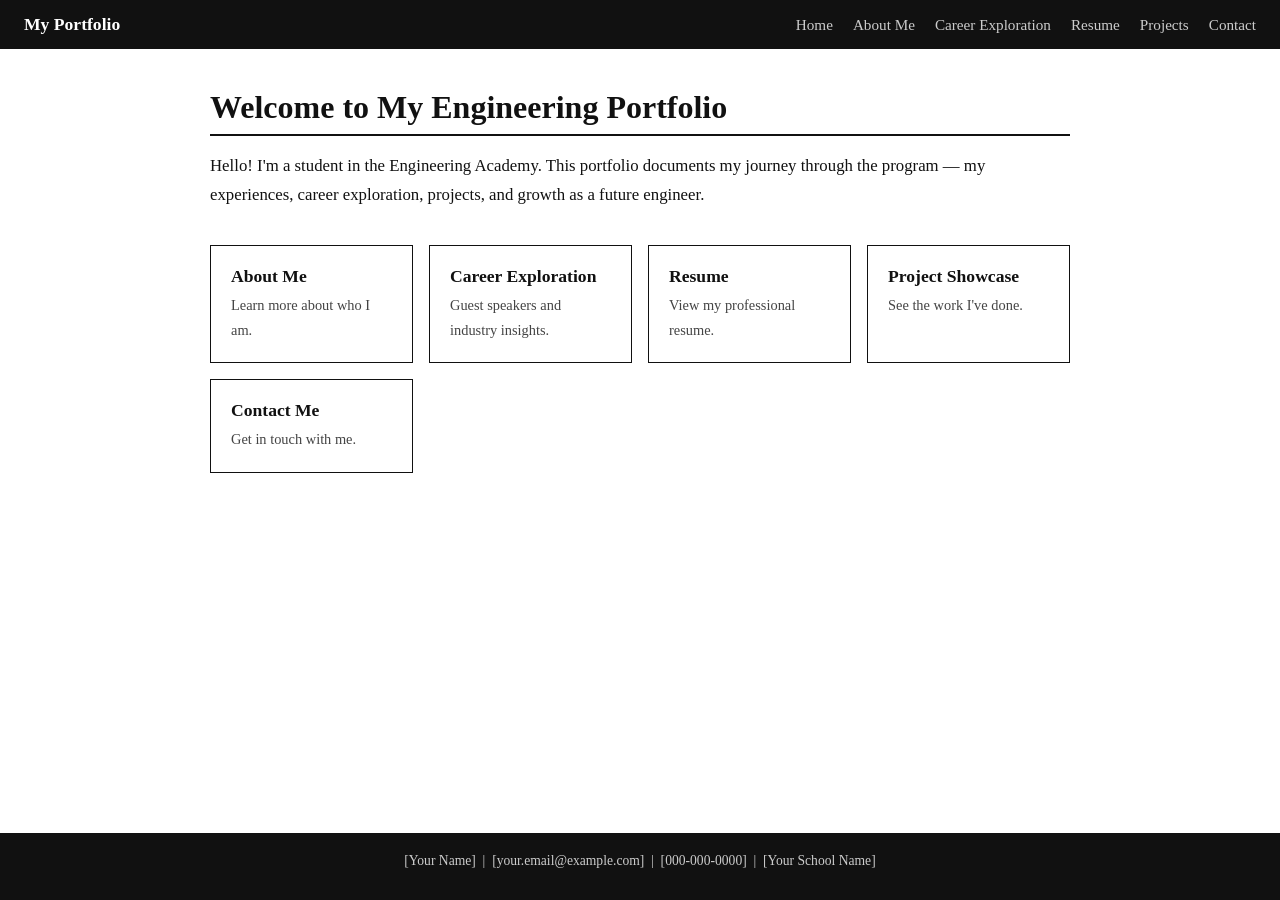
==== index.html @ de972a0d "Add files via upload" ====
<!DOCTYPE html>
<html lang="en">
<head>
  <meta charset="UTF-8" />
  <meta name="viewport" content="width=device-width, initial-scale=1.0"/>
  <title>My Engineering Portfolio</title>
  <link rel="stylesheet" href="style.css" />
</head>
<body>

  <nav>
    <a href="index.html" class="nav-brand">My Portfolio</a>
    <ul>
      <li><a href="index.html">Home</a></li>
      <li><a href="about.html">About Me</a></li>
      <li><a href="career.html">Career Exploration</a></li>
      <li><a href="resume.html">Resume</a></li>
      <li><a href="projects.html">Projects</a></li>
      <li><a href="contact.html">Contact</a></li>
    </ul>
  </nav>

  <main class="home-main">
    <h1>Welcome to My Engineering Portfolio</h1>
    <p class="intro">Hello! I'm a student in the Engineering Academy. This portfolio documents my journey through the program — my experiences, career exploration, projects, and growth as a future engineer.</p>

    <div class="nav-cards">
      <a href="about.html" class="card">
        <h2>About Me</h2>
        <p>Learn more about who I am.</p>
      </a>
      <a href="career.html" class="card">
        <h2>Career Exploration</h2>
        <p>Guest speakers and industry insights.</p>
      </a>
      <a href="resume.html" class="card">
        <h2>Resume</h2>
        <p>View my professional resume.</p>
      </a>
      <a href="projects.html" class="card">
        <h2>Project Showcase</h2>
        <p>See the work I've done.</p>
      </a>
      <a href="contact.html" class="card">
        <h2>Contact Me</h2>
        <p>Get in touch with me.</p>
      </a>
    </div>
  </main>

  <footer>
    <p>[Your Name] &nbsp;|&nbsp; [your.email@example.com] &nbsp;|&nbsp; [000-000-0000] &nbsp;|&nbsp; [Your School Name]</p>
  </footer>

</body>
</html>
---- style.css ----
/* ===========================
   GLOBAL RESET & BASE
=========================== */
* {
  box-sizing: border-box;
  margin: 0;
  padding: 0;
}

body {
  font-family: Georgia, serif;
  font-size: 16px;
  color: #111;
  background-color: #fff;
  display: flex;
  flex-direction: column;
  min-height: 100vh;
}

main {
  max-width: 900px;
  margin: 40px auto;
  padding: 0 20px;
  flex: 1;
}

h1 {
  font-size: 2rem;
  margin-bottom: 16px;
  border-bottom: 2px solid #111;
  padding-bottom: 8px;
}

h2 {
  font-size: 1.4rem;
  margin-bottom: 10px;
}

p {
  line-height: 1.7;
  margin-bottom: 12px;
}

a {
  color: #111;
}

hr {
  border: none;
  border-top: 1px solid #ccc;
  margin: 32px 0;
}

img {
  max-width: 100%;
  display: block;
}


/* ===========================
   NAVIGATION
=========================== */
nav {
  background-color: #111;
  padding: 14px 24px;
  display: flex;
  align-items: center;
  gap: 24px;
  flex-wrap: wrap;
}

.nav-brand {
  color: #fff;
  font-size: 1.1rem;
  font-weight: bold;
  text-decoration: none;
  margin-right: auto;
}

nav ul {
  list-style: none;
  display: flex;
  gap: 20px;
  flex-wrap: wrap;
}

nav ul li a {
  color: #ccc;
  text-decoration: none;
  font-size: 0.95rem;
}

nav ul li a:hover,
nav ul li a.active {
  color: #fff;
  text-decoration: underline;
}


/* ===========================
   FOOTER
=========================== */
footer {
  background-color: #111;
  color: #ccc;
  text-align: center;
  padding: 16px;
  font-size: 0.85rem;
  margin-top: auto;
}


/* ===========================
   HOME PAGE
=========================== */
.home-main {
  max-width: 900px;
  margin: 40px auto;
  padding: 0 20px;
  flex: 1;
}

.intro {
  font-size: 1.05rem;
  margin-bottom: 36px;
}

.nav-cards {
  display: grid;
  grid-template-columns: repeat(auto-fit, minmax(200px, 1fr));
  gap: 16px;
}

.card {
  display: block;
  border: 1px solid #111;
  padding: 20px;
  text-decoration: none;
  color: #111;
}

.card:hover {
  background-color: #f5f5f5;
}

.card h2 {
  margin-bottom: 6px;
  font-size: 1.1rem;
}

.card p {
  font-size: 0.9rem;
  color: #444;
  margin: 0;
}


/* ===========================
   ABOUT PAGE
=========================== */
.about-layout {
  display: flex;
  gap: 32px;
  align-items: flex-start;
  flex-wrap: wrap;
  margin-top: 20px;
}

.about-photo img {
  width: 220px;
  border: 1px solid #ccc;
}

.about-photo .photo-caption {
  font-size: 0.75rem;
  color: #888;
  margin-top: 6px;
}

.about-text {
  flex: 1;
  min-width: 250px;
}


/* ===========================
   CAREER EXPLORATION PAGE
=========================== */
.speaker-section {
  margin-bottom: 16px;
}

.speaker-layout {
  display: flex;
  gap: 24px;
  align-items: flex-start;
  flex-wrap: wrap;
  margin-top: 12px;
}

.speaker-img {
  width: 200px;
  border: 1px solid #ccc;
  flex-shrink: 0;
}


/* ===========================
   RESUME PAGE
=========================== */
.resume-viewer {
  border: 1px solid #ccc;
  margin: 20px 0 12px;
}


/* ===========================
   PROJECT SHOWCASE PAGE
=========================== */
.project-section {
  margin-top: 16px;
}

.project-photos {
  display: flex;
  gap: 16px;
  flex-wrap: wrap;
  margin: 20px 0 8px;
}

.project-photos img {
  width: 260px;
  height: 200px;
  object-fit: cover;
  border: 1px solid #ccc;
}

.photo-caption {
  font-size: 0.75rem;
  color: #888;
}


/* ===========================
   CONTACT PAGE
=========================== */
.contact-info {
  margin-top: 20px;
  line-height: 2;
}

.contact-info p {
  margin-bottom: 4px;
}
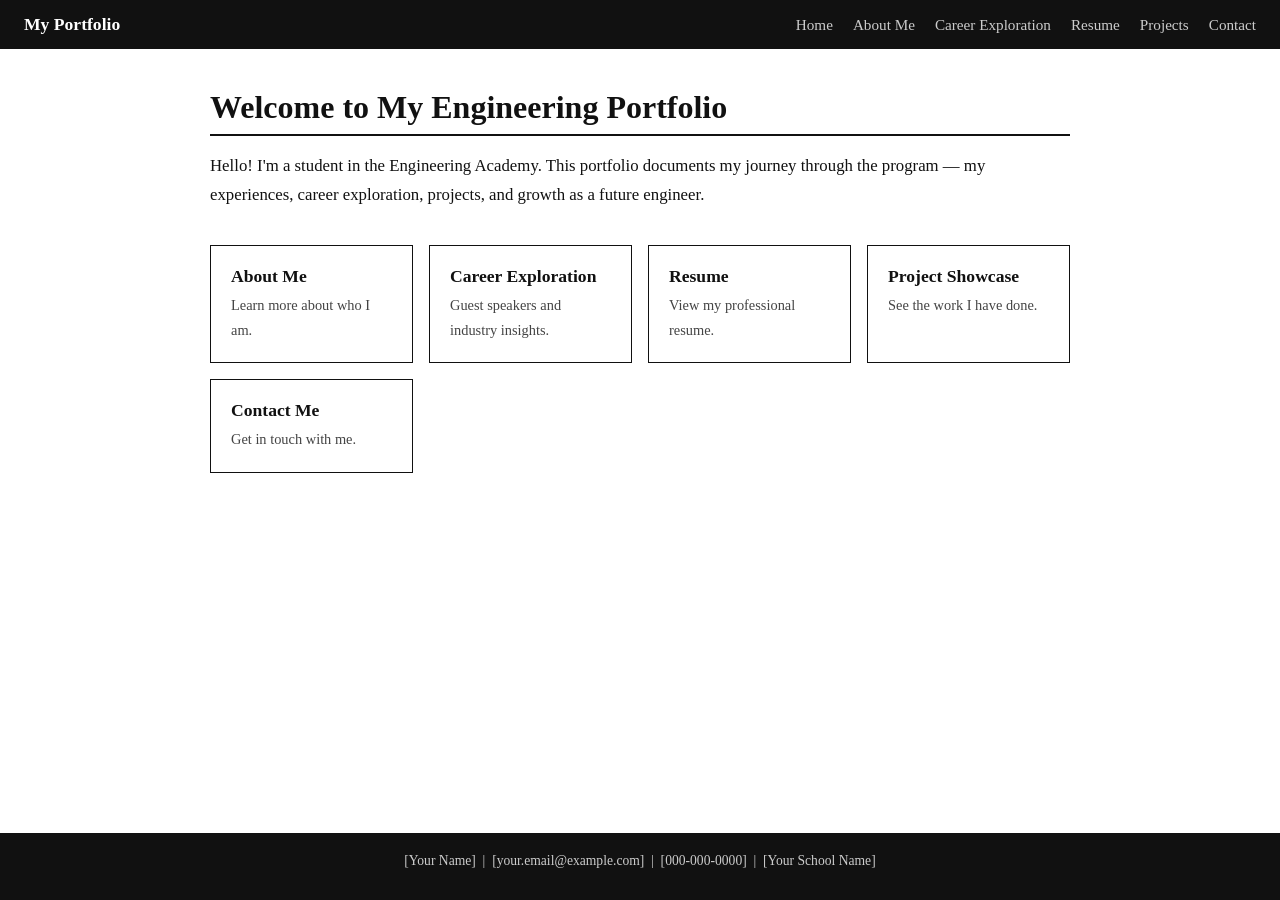
==== commit 85bf17aa: "Fix grammar" ====
--- a/index.html
+++ b/index.html
@@ -39,7 +39,7 @@
       </a>
       <a href="projects.html" class="card">
         <h2>Project Showcase</h2>
-        <p>See the work I've done.</p>
+        <p>See the work I have done.</p>
       </a>
       <a href="contact.html" class="card">
         <h2>Contact Me</h2>
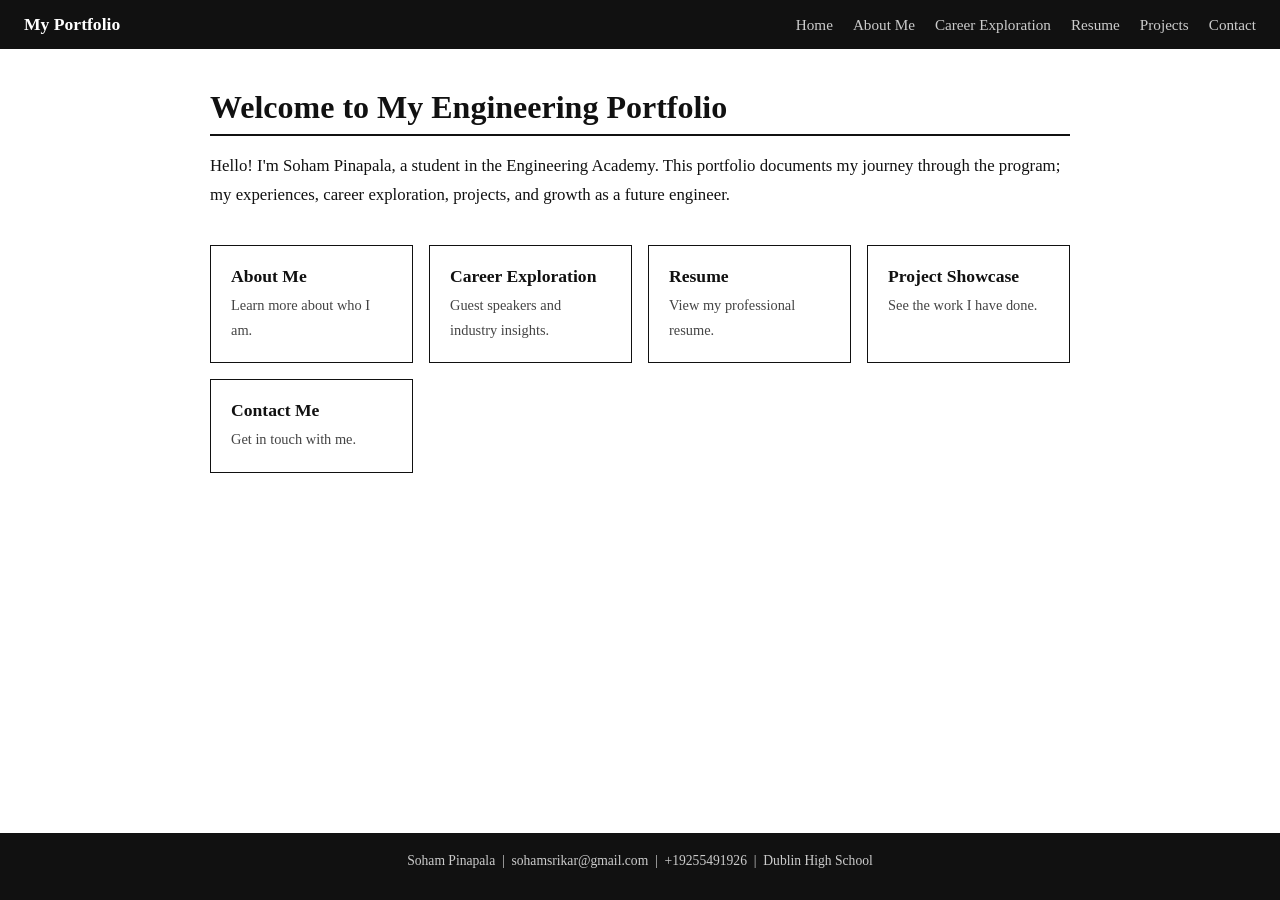
==== commit 99329726: "Made changes to project page and career exploration" ====
--- a/index.html
+++ b/index.html
@@ -3,7 +3,7 @@
 <head>
   <meta charset="UTF-8" />
   <meta name="viewport" content="width=device-width, initial-scale=1.0"/>
-  <title>My Engineering Portfolio</title>
+  <title>Soham Pinapala's Engineering Portfolio</title>
   <link rel="stylesheet" href="style.css" />
 </head>
 <body>
@@ -22,7 +22,7 @@
 
   <main class="home-main">
     <h1>Welcome to My Engineering Portfolio</h1>
-    <p class="intro">Hello! I'm a student in the Engineering Academy. This portfolio documents my journey through the program — my experiences, career exploration, projects, and growth as a future engineer.</p>
+    <p class="intro">Hello! I'm Soham Pinapala, a student in the Engineering Academy. This portfolio documents my journey through the program; my experiences, career exploration, projects, and growth as a future engineer.</p>
 
     <div class="nav-cards">
       <a href="about.html" class="card">
@@ -49,7 +49,7 @@
   </main>
 
   <footer>
-    <p>[Your Name] &nbsp;|&nbsp; [your.email@example.com] &nbsp;|&nbsp; [000-000-0000] &nbsp;|&nbsp; [Your School Name]</p>
+    <p>Soham Pinapala &nbsp;|&nbsp; sohamsrikar@gmail.com &nbsp;|&nbsp; +19255491926 &nbsp;|&nbsp; Dublin High School</p>
   </footer>
 
 </body>
--- a/style.css
+++ b/style.css
@@ -1,6 +1,4 @@
-/* ===========================
-   GLOBAL RESET & BASE
-=========================== */
+
 * {
   box-sizing: border-box;
   margin: 0;
@@ -57,9 +55,6 @@
 }
 
 
-/* ===========================
-   NAVIGATION
-=========================== */
 nav {
   background-color: #111;
   padding: 14px 24px;
@@ -252,3 +247,26 @@
 .contact-info p {
   margin-bottom: 4px;
 }
+
+
+/* ===========================
+   PROJECT CLASS GROUPS
+=========================== */
+.class-group {
+  border: 2px solid #111;
+  padding: 24px;
+  margin-bottom: 40px;
+}
+
+.class-title {
+  font-size: 1.6rem;
+  background-color: #111;
+  color: #fff;
+  padding: 8px 14px;
+  margin: -24px -24px 24px -24px;
+}
+
+.project-section h3 {
+  font-size: 1.2rem;
+  margin-bottom: 8px;
+}
